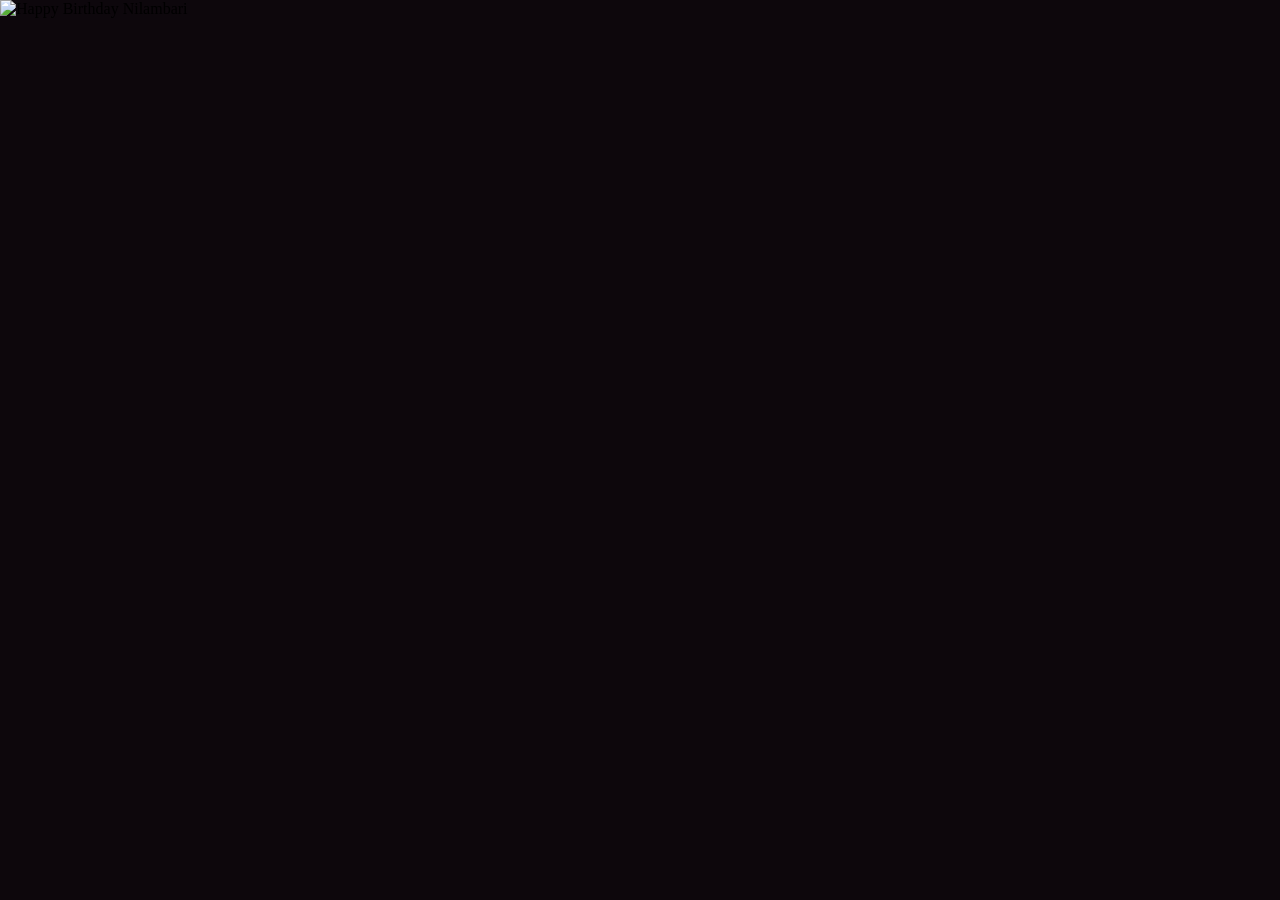
==== index.html @ 20105665 "Add files via upload" ====
<!DOCTYPE html>
<html lang="en">
<head>
    <meta charset="UTF-8">
    <meta name="viewport" content="width=device-width, initial-scale=1.0">

    <title>Happy Birthday Nilambari ♡</title>

    <link rel="stylesheet" href="style.css">
</head>

<body>

    <div class="birthday-page">

        <!-- YOUR COMPLETE BIRTHDAY DESIGN -->
        <img
            src="image/nilambari-landing.png"
            alt="Happy Birthday Nilambari"
            class="birthday-image"
        >


        <!--
            INVISIBLE CLICKABLE AREAS

            These sit ON TOP of the cards already present
            inside your image.
        -->

        <!-- SURPRISES -->
        <a
            href="surprises.html"
            class="hotspot surprises-hotspot"
            aria-label="Open Surprises"
        ></a>


        <!-- LETTER -->
        <a
            href="letter.html"
            class="hotspot letter-hotspot"
            aria-label="Open Letter"
        ></a>


        <!-- MEMORIES -->
        <a
            href="memories.html"
            class="hotspot memories-hotspot"
            aria-label="Open Memories"
        ></a>

    </div>

</body>
</html>
---- style.css ----
/* =========================================
   RESET
========================================= */

* {
    margin: 0;
    padding: 0;
    box-sizing: border-box;
}


/* =========================================
   PAGE
========================================= */

html,
body {
    width: 100%;
    min-height: 100%;

    background: #0d070c;
}


body {
    overflow-x: hidden;
}


/* =========================================
   MAIN CONTAINER
========================================= */

.birthday-page {

    position: relative;

    width: 100%;

    min-height: 100vh;

    display: flex;

    justify-content: center;

    background: #0d070c;
}


/* =========================================
   YOUR COMPLETE IMAGE
========================================= */

.birthday-image {

    display: block;

    width: 100%;

    max-width: 1536px;

    height: auto;

    object-fit: contain;

    user-select: none;

    -webkit-user-drag: none;
}


/* =========================================
   INVISIBLE CLICKABLE AREAS
========================================= */

.hotspot {

    position: absolute;

    display: block;

    z-index: 20;

    background: transparent;

    border: none;

    cursor: pointer;

    /*
        IMPORTANT:

        No visible card is created here.

        These are simply invisible clickable
        areas placed over the cards already
        inside your image.
    */

    transition: background 0.25s ease;
}


/* =========================================
   SURPRISES HOTSPOT
========================================= */

.surprises-hotspot {

    /*
        Left card
    */

    left: 11.2%;

    bottom: 11.8%;

    width: 22%;

    height: 12.8%;
}


/* =========================================
   LETTER HOTSPOT
========================================= */

.letter-hotspot {

    /*
        Middle card
    */

    left: 39%;

    bottom: 11.8%;

    width: 22%;

    height: 12.8%;
}


/* =========================================
   MEMORIES HOTSPOT
========================================= */

.memories-hotspot {

    /*
        Right card
    */

    right: 11.2%;

    bottom: 11.8%;

    width: 22%;

    height: 12.8%;
}


/* =========================================
   OPTIONAL HOVER EFFECT
========================================= */

/*
   Keep this DISABLED for a completely
   clean image.

   If you want a subtle glow when the
   mouse moves over a card, uncomment
   the following section.
*/


/*

.hotspot:hover {

    background:
        rgba(255, 170, 190, 0.06);

    border:
        1px solid rgba(255, 190, 200, 0.25);

    border-radius: 20px;

}

*/


/* =========================================
   MOBILE
========================================= */

@media (max-width: 700px) {

    .birthday-page {

        min-height: auto;

    }

    .birthday-image {

        width: 100%;

        height: auto;

    }


    /*
        Mobile card positions
    */

    .surprises-hotspot {

        left: 10%;

        bottom: 12%;

        width: 24%;

        height: 12%;
    }


    .letter-hotspot {

        left: 38%;

        bottom: 12%;

        width: 24%;

        height: 12%;
    }


    .memories-hotspot {

        right: 10%;

        bottom: 12%;

        width: 24%;

        height: 12%;
    }

}
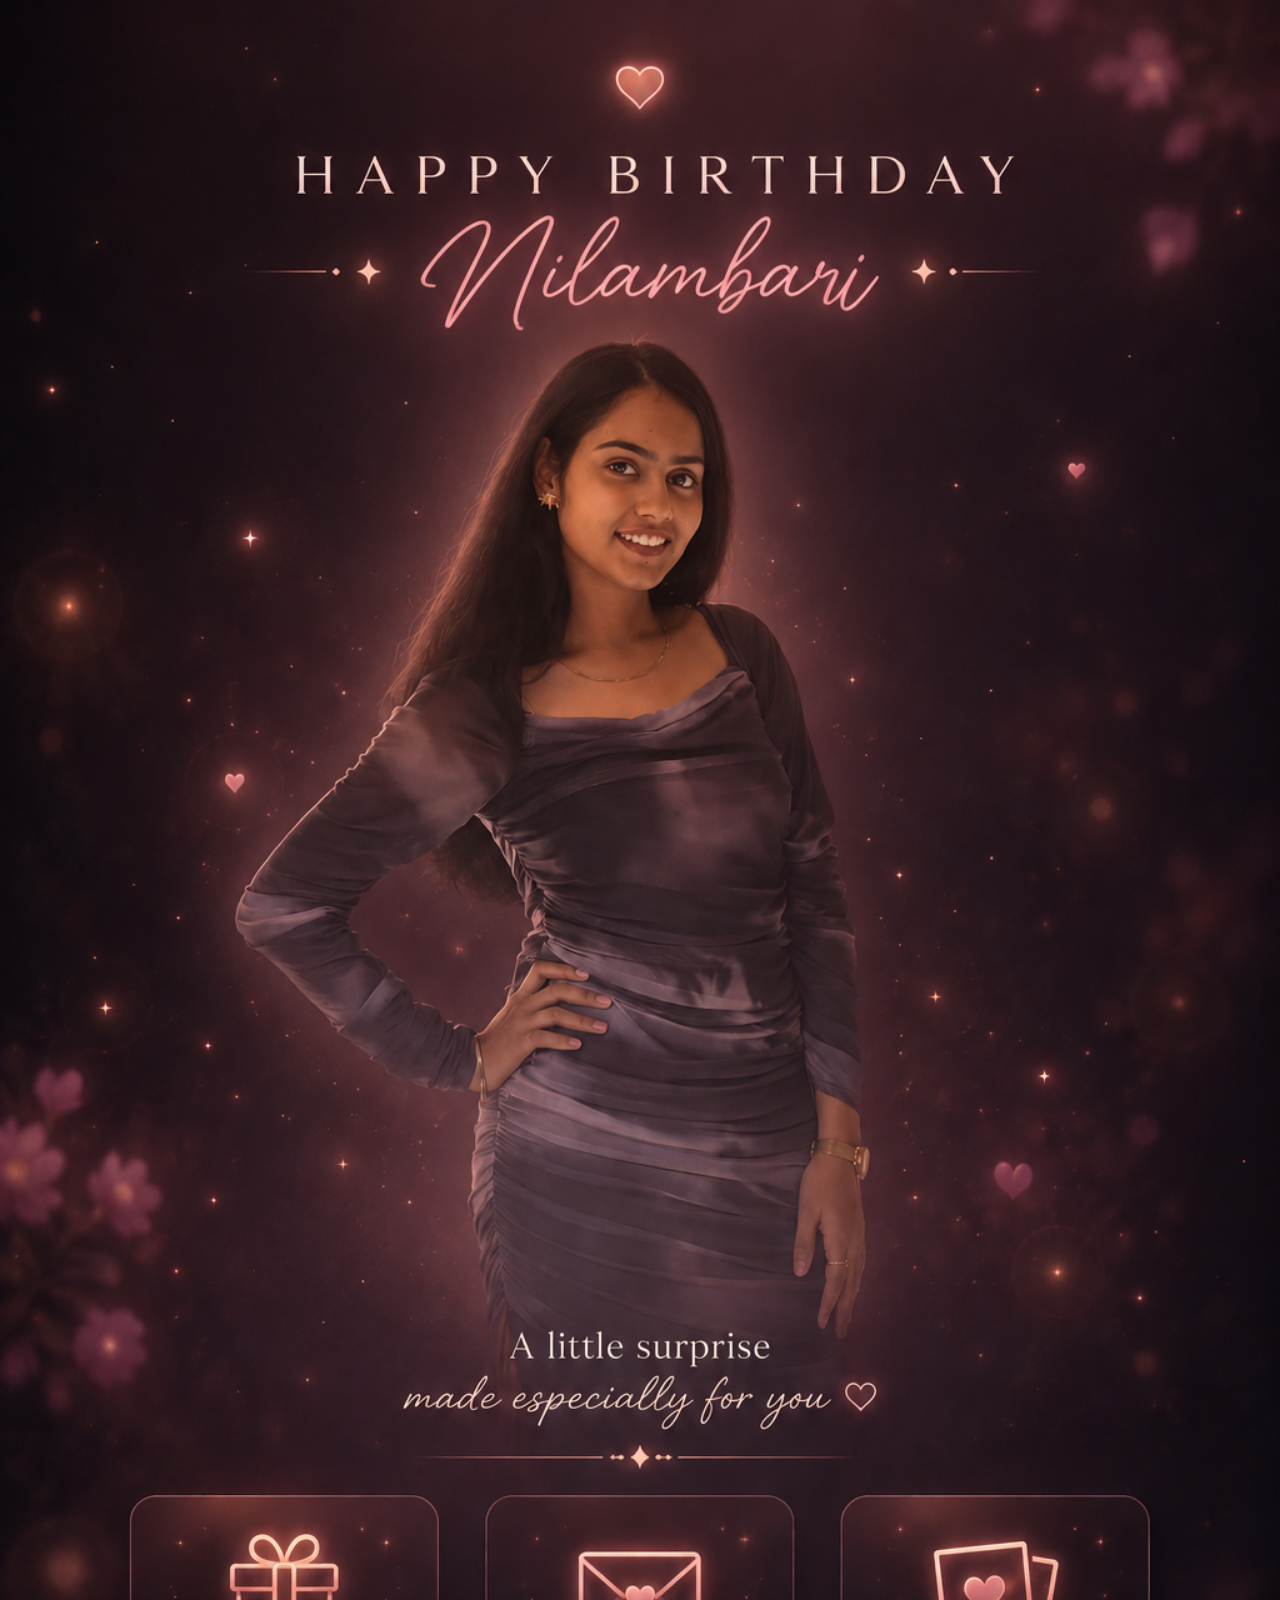
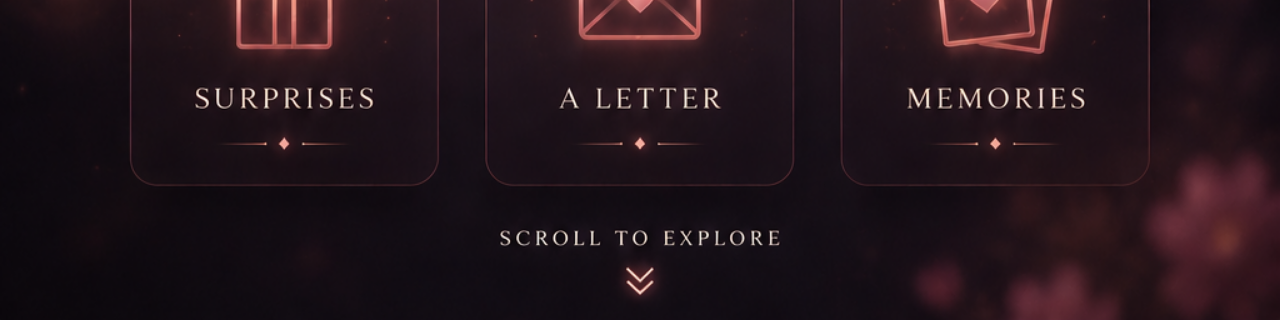
==== commit 6633a67c: "Add files via upload" ====
--- a/index.html
+++ b/index.html
@@ -15,7 +15,7 @@
 
         <!-- YOUR COMPLETE BIRTHDAY DESIGN -->
         <img
-            src="image/nilambari-landing.png"
+            src="image.png"
             alt="Happy Birthday Nilambari"
             class="birthday-image"
         >
